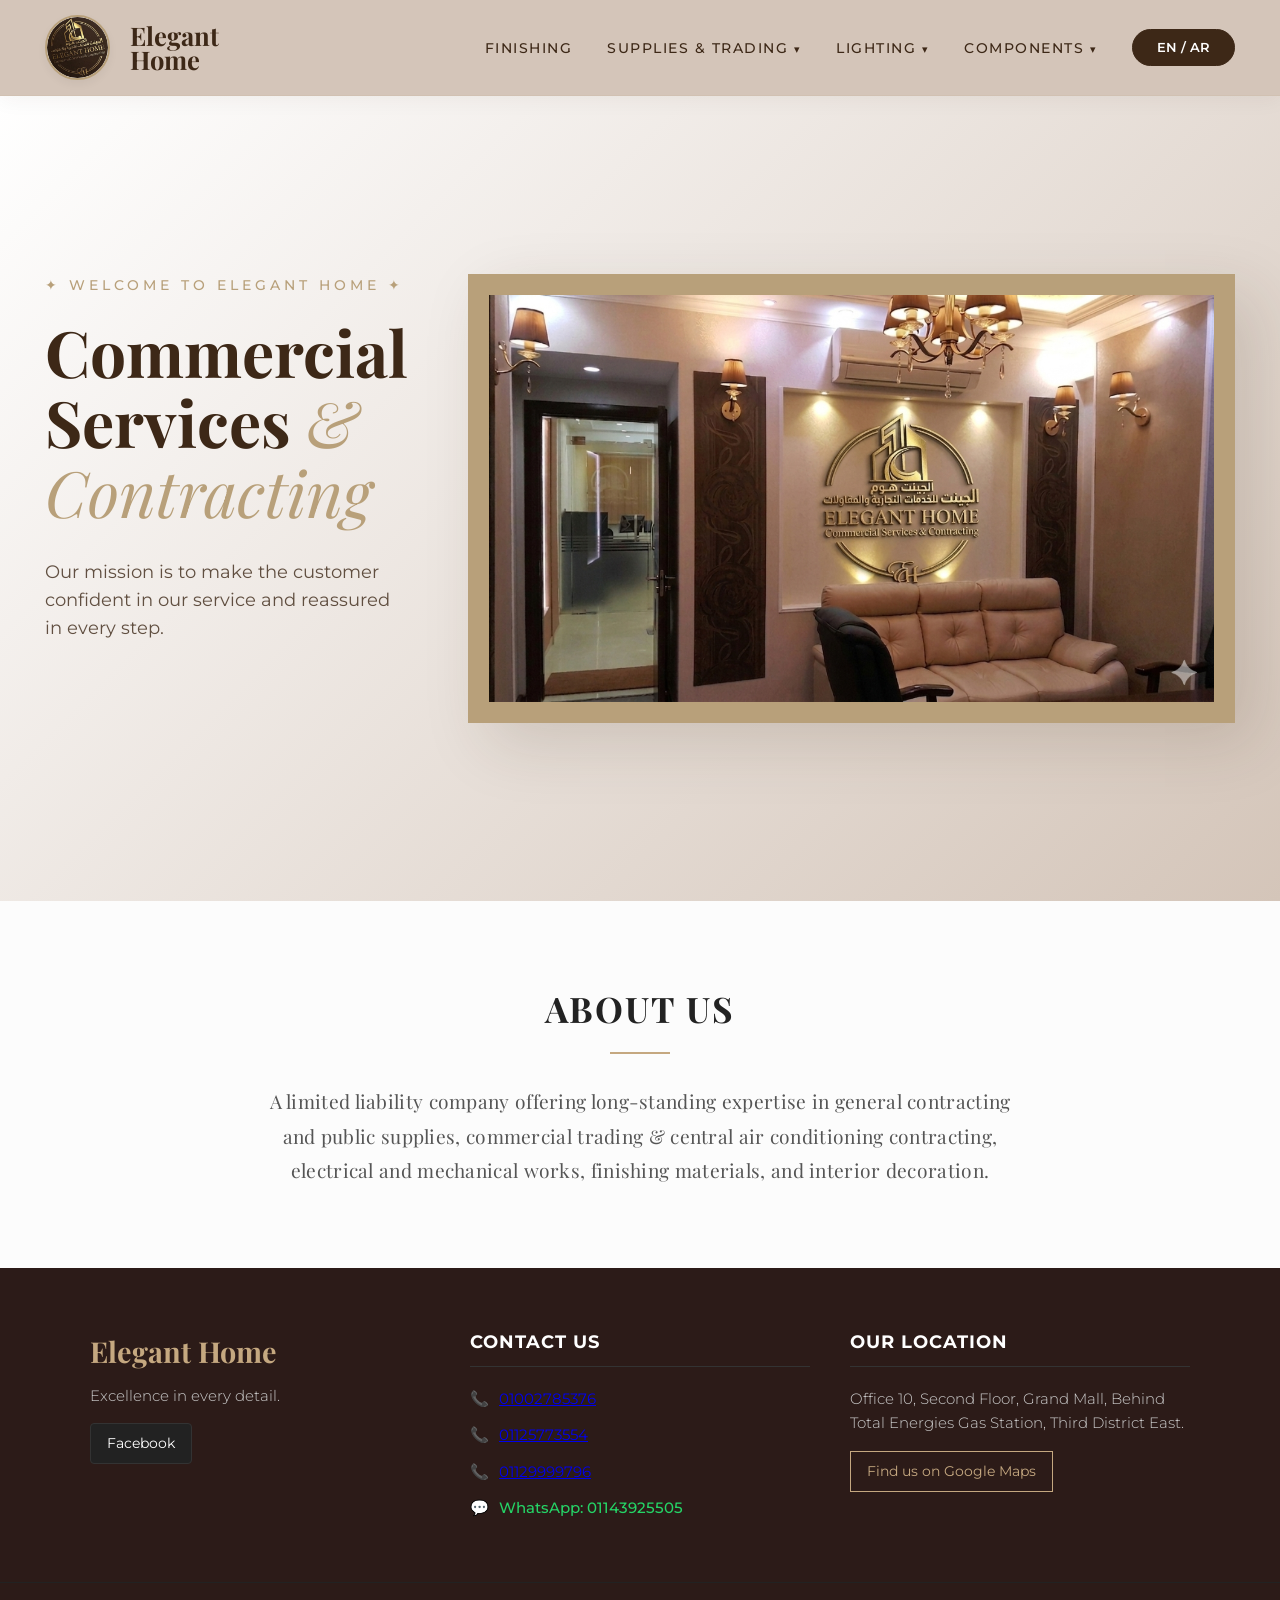
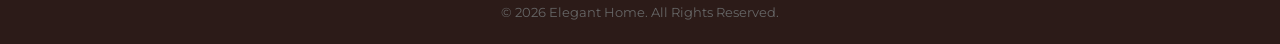
==== index.html @ 56c4331b "first commit" ====
<!DOCTYPE html>
<html lang="en" dir="ltr">

<head>
    <meta charset="UTF-8">
    <meta name="viewport" content="width=device-width, initial-scale=1.0">
    <title>Elegant Home | Commercial Services & Contracting</title>
    <link
        href="https://fonts.googleapis.com/css2?family=Playfair+Display:ital,wght@0,400;0,700;1,400&family=Montserrat:wght@300;400;500;600&display=swap"
        rel="stylesheet">
    <link rel="stylesheet" href="style.css">
</head>

<body class="lang-en">

    <header>
        <nav class="container nav-container">
            <div class="brand">
                <img src="logo.png" alt="Logo" class="nav-logo">
                <div class="brand-text">
                    <h2 id="brand-name">Elegant</h2>
                    <h2 id="brand-sub">Home</h2>
                </div>
            </div>

            <ul class="nav-links">
                <li><a href="finishing.html" id="nav-finishing" class="nav-item">FINISHING</a></li>

                <li class="dropdown">
                    <a href="supplies&trading.html" id="nav-supplies" class="nav-item">SUPPLIES & TRADING
                        <small>▾</small></a>
                    <div class="dropdown-content">
                        <a href="supplies&trading.html#sanshe" id="sub-san">Sanshe Sharm</a>
                        <a href="supplies&trading.html#osa" id="sub-osa">Osa</a>
                        <a href="supplies&trading.html#sharm" id="sub-sha">Sharm Electrical</a>
                        <a href="supplies&trading.html#venus" id="sub-ven">Venus</a>
                    </div>
                </li>

                <li class="dropdown">
                    <a href="lighting.html" id="nav-lighting" class="nav-item">LIGHTING <small>▾</small></a>
                    <div class="dropdown-content">
                        <a href="lighting.html#LED" id="sub-led">LED Lighting</a>
                        <a href="lighting.html#Indoor" id="sub-indoor">Indoor Lighting</a>
                        <a href="lighting.html#Outdoor" id="sub-outdoor">Outdoor Lighting</a>
                    </div>
                </li>

                <li class="dropdown">
                    <a href="components.html" id="nav-components" class="nav-item">COMPONENTS <small>▾</small></a>
                    <div class="dropdown-content">
                        <a href="components.html#Electrical" id="sub-elec">Electrical</a>
                        <a href="components.html#Exhaust Fans" id="sub-fans">Exhaust Fans</a>
                    </div>
                </li>

                <li><button class="lang-switch" id="langBtn">EN / AR</button></li>
            </ul>
        </nav>
    </header>

    <main class="hero">
        <div class="container hero-grid">
            <div class="hero-text">
                <h4 id="welcome-text">✦ WELCOME TO ELEGANT HOME ✦</h4>
                <h1 id="main-title">Commercial Services <i>& Contracting</i></h1>
                <p id="description">
                    Our mission is to make the customer
                    confident in our service and reassured
                    in every step.
                </p>
            </div>

            <div class="hero-image-area">
                <div class="image-frame">
                    <img src="office_interior.jpg" alt="Office Interior" class="fit-image">
                </div>
            </div>
        </div>
    </main>

    <section class="about-section">
        <div class="container about-container">
            <div class="about-header">
                <h2 id="about-title" data-en="ABOUT US" data-ar="من نحن">ABOUT US</h2>
                <div class="title-divider"></div>
            </div>
            <div class="about-content">
                <p id="about-text"
                    data-en="A limited liability company offering long-standing expertise in general contracting and public supplies, commercial trading & central air conditioning contracting, electrical and mechanical works, finishing materials, and interior decoration."
                    data-ar="شركة ذات مسؤولية محدودة تقدم لكم خبراتها الطويلة في المجالات التالية: المقاولات العامة والتوريدات العمومية، تجارة ومقاولات أعمال التكيف المركزي، والأعمال الكهربائية والمكانيكية، ومواد التشطيبات، وأعمال الديكور الداخلية.">
                    A limited liability company offering long-standing expertise in general contracting and public
                    supplies, commercial trading & central air conditioning contracting, electrical and mechanical
                    works, finishing materials, and interior decoration.
                </p>
            </div>
        </div>
    </section>

    <footer>
        <div class="container footer-container">

            <div class="footer-col footer-brand-info">
                <h3>Elegant Home</h3>
                <p id="footer-tagline" data-en="Excellence in every detail." data-ar="التميز في كل تفصيل.">Excellence in
                    every detail.</p>
                <div class="social-links">
                    <a href="https://www.facebook.com/share/17Yy87tutK/" target="_blank" class="social-icon facebook"
                        title="Facebook">Facebook</a>
                </div>
            </div>

            <div class="footer-col">
                <h4 id="footer-contact-title" data-en="Contact Us" data-ar="اتصل بنا">Contact Us</h4>
                <ul class="contact-list">
                    <li>
                        <span class="icon">📞</span>
                        <a href="tel:01002785376" class="phone-link"><span class="phone-num">01002785376</span></a>
                    </li>
                    <li>
                        <span class="icon">📞</span>
                        <a href="tel:01125773554" class="phone-link"><span class="phone-num">01125773554</span></a>
                    </li>
                    <li>
                        <span class="icon">📞</span>
                        <a href="tel:01129999796" class="phone-link"><span class="phone-num">01129999796</span></a>
                    </li>
                    <li>
                        <span class="icon">💬</span>
                        <a href="https://wa.me/201143925505" target="_blank" class="whatsapp-link">
                            WhatsApp: <span class="phone-num">01143925505</span>
                        </a>
                    </li>
                </ul>
            </div>

            <div class="footer-col">
                <h4 id="footer-location-title" data-en="Our Location" data-ar="موقعنا">Our Location</h4>
                <p id="footer-address"
                    data-en="Office 10, Second Floor, Grand Mall, Behind Total Energies Gas Station, Third District East."
                    data-ar="العنوان: مكتب ١٠ الدور الثاني، جراند مول خلف بنزينه توتال الحي الثالث شرق.">
                    Office 10, Second Floor, Grand Mall, Behind Total Energies Gas Station, Third District East.
                </p>
                <a href="https://maps.app.goo.gl/imaVHF8WGBqpA6VdA?g_st=iw" target="_blank" class="map-link-btn"
                    id="map-btn" data-en="Find us on Google Maps" data-ar="موقعنا على الخريطة">
                    Find us on Google Maps
                </a>
            </div>

        </div>

        <div class="footer-bottom">
            <p>© 2026 Elegant Home. All Rights Reserved.</p>
        </div>
    </footer>
    <button id="scrollToTopBtn" aria-label="Scroll to top" title="Go to top">✦</button>

    <style>
        /* Matches footer background to the luxury portfolio theme palette variables */
        footer {
            background-color: var(--dark-brown, #2C1B18) !important;
            color: var(--off-white, #F9F7F2);
        }

        /* Ensures perfect symmetrical centering inside About section across English and Arabic layout modes */
        .about-container,
        .about-header,
        .about-content {
            text-align: center !important;
        }

        /* Displays premium layout typography for clear clarity in description text */
        #about-text {
            font-family: 'Playfair Display', serif !important;
            font-size: 1.2rem;
            line-height: 1.8;
            letter-spacing: 0.3px;
            max-width: 850px;
            margin: 0 auto;
        }

        /* Formats layout direction formatting when Arabic switch context goes active */
        body.rtl #about-text {
            font-size: 1.35rem;
            line-height: 1.9;
        }

        /* Scroll to Top Button Styling */
        #scrollToTopBtn {
            position: fixed;
            bottom: 30px;
            right: 30px;
            z-index: 999;
            width: 50px;
            height: 50px;
            background-color: var(--dark-brown, #2C1B18);
            color: var(--gold, #C5A059);
            border: 2px solid var(--gold, #C5A059);
            border-radius: 50%;
            font-size: 1.5rem;
            cursor: pointer;
            display: flex;
            align-items: center;
            justify-content: center;
            box-shadow: 0 4px 15px rgba(0, 0, 0, 0.4);

            /* Animation States */
            opacity: 0;
            visibility: hidden;
            transform: translateY(20px);
            transition: opacity 0.4s ease, transform 0.4s ease, visibility 0.4s ease, background-color 0.3s ease, color 0.3s ease;
        }

        /* Show State triggered by JavaScript */
        #scrollToTopBtn.show {
            opacity: 1;
            visibility: visible;
            transform: translateY(0);
        }

        /* Elegant Hover Transition effect */
        #scrollToTopBtn:hover {
            background-color: var(--gold, #C5A059);
            color: var(--dark-brown, #2C1B18);
            box-shadow: 0 6px 20px rgba(197, 160, 89, 0.4);
        }

        /* Dynamic Adjustments for RTL/Arabic layout structure */
        body.rtl #scrollToTopBtn {
            right: auto;
            left: 30px;
        }

        /* Responsive Breakpoints: Tablet (iPad) & Mobile Devices */
        @media (max-width: 768px) {
            #scrollToTopBtn {
                bottom: 20px;
                right: 20px;
                width: 44px;
                height: 44px;
                font-size: 1.25rem;
            }

            body.rtl #scrollToTopBtn {
                right: auto;
                left: 20px;
            }
        }
    </style>

    <script>
        document.addEventListener("DOMContentLoaded", function () {
            const scrollBtn = document.getElementById("scrollToTopBtn");

            // Monitor window scroll coordinates to reveal or conceal button
            window.addEventListener("scroll", function () {
                if (window.pageYOffset > 300) {
                    scrollBtn.classList.add("show");
                } else {
                    scrollBtn.classList.remove("show");
                }
            });

            // Smooth linear animation scroll interaction
            scrollBtn.addEventListener("click", function () {
                window.scrollTo({
                    top: 0,
                    behavior: "smooth"
                });
            });
        });
    </script>

    <script src="script.js"></script>
</body>

</html>
---- style.css ----
/* --- LUXURY DESIGN SYSTEM --- */
:root {
    /* Main Palette */
    --luxury-beige: #D4C5B9;
    --luxury-gold: #B8A07A;
    --luxury-brown: #3D2817;
    --soft-cream: #F5F2ED;
    --white: #FFFFFF;

    /* Functional Colors */
    --dark-espresso: #5c4b41;
    --bg-warm: #f5f2ed;

    /* Typography */
    --font-serif: 'Playfair Display', serif;
    --font-sans: 'Montserrat', sans-serif;

    /* Animations */
    --transition-smooth: all 0.4s cubic-bezier(0.25, 0.46, 0.45, 0.94);
}

/* --- RESET & BASE --- */
* {
    margin: 0;
    padding: 0;
    box-sizing: border-box;
}

body {
    background-color: var(--soft-cream);
    color: var(--luxury-brown);
    font-family: var(--font-sans);
    line-height: 1.6;
    overflow-x: hidden;
}

.container {
    max-width: 1250px;
    margin: 0 auto;
    padding: 0 30px;
}

/* --- LUXURY HEADER & NAVBAR --- */
header {
    background: #D4C5B9;
    padding: 15px 0;
    box-shadow: 0 4px 20px rgba(61, 40, 23, 0.05);
    position: sticky;
    top: 0;
    z-index: 1000;
    border-bottom: 1px solid rgba(184, 160, 122, 0.1);
}

.nav-container {
    display: flex;
    justify-content: space-between;
    align-items: center;
}

/* Brand & Logo Section */
.brand {
    display: flex;
    align-items: center;
    gap: 20px;
    text-decoration: none;
}

/* --- Circular Frame with No Space --- */
.nav-logo {
    width: 65px;
    height: 65px;
    border-radius: 50%;
    /* Makes the frame circular */
    border: 2.5px solid #B8A07A;
    /* The luxury gold border */
    padding: 0;
    /* REMOVED space between image and border */
    background-color: white;
    /* Background behind the image */
    object-fit: cover;
    /* Ensures the image fills the entire circle */
    display: block;
    box-shadow: 0 4px 10px rgba(0, 0, 0, 0.05);
    transition: transform 0.3s ease;
}

.nav-logo:hover {
    transform: scale(1.05);
}

.brand-text h2 {
    font-family: var(--font-serif);
    color: var(--luxury-brown);
    font-size: 1.6rem;
    line-height: 0.9;
}

.brand-text h2 i {
    font-weight: 400;
    color: var(--luxury-gold);
}

/* Navigation Links */
.nav-links {
    display: flex;
    list-style: none;
    gap: 35px;
    align-items: center;
}

.nav-item {
    text-decoration: none;
    color: var(--luxury-brown);
    font-size: 0.85rem;
    font-weight: 500;
    letter-spacing: 1.5px;
    position: relative;
    transition: var(--transition-smooth);
    padding: 5px 0;
}

/* Smooth Underline Animation */
.nav-item::after {
    content: '';
    position: absolute;
    width: 0;
    height: 1.5px;
    bottom: 0;
    left: 0;
    background-color: var(--luxury-gold);
    transition: var(--transition-smooth);
}

.nav-item:hover::after,
.nav-item.active::after {
    width: 100%;
}

.nav-item:hover {
    color: var(--luxury-gold);
}

/* --- DROPDOWN MENU --- */
.dropdown {
    position: relative;
}

.dropdown-content {
    display: none;
    position: absolute;
    top: 100%;
    left: 0;
    background-color: var(--white);
    min-width: 200px;
    box-shadow: 0 10px 30px rgba(0, 0, 0, 0.1);
    border-top: 2px solid var(--luxury-gold);
    padding: 10px 0;
}

.dropdown:hover .dropdown-content {
    display: block;
    animation: fadeIn 0.3s ease;
}

.dropdown-content a {
    color: var(--luxury-brown);
    padding: 12px 20px;
    text-decoration: none;
    display: block;
    font-size: 0.8rem;
    transition: var(--transition-smooth);
}

.dropdown-content a:hover {
    background-color: var(--soft-cream);
    color: var(--luxury-gold);
    padding-left: 25px;
}

/* --- HERO SECTION --- */
.hero {
    background: linear-gradient(135deg, #ffffff 0%, var(--luxury-beige) 100%);
    min-height: calc(100vh - 95px);
    display: flex;
    align-items: center;
    padding: 60px 0;
}

.hero-grid {
    display: grid;
    grid-template-columns: 1fr 3.5fr;
    gap: 60px;
    align-items: stretch;
}

.hero-text h4 {
    color: var(--luxury-gold);
    letter-spacing: 4px;
    margin-bottom: 20px;
    font-weight: 500;
    font-size: 0.9rem;
    white-space: nowrap;
}

.hero-text h1 {
    font-family: var(--font-serif);
    font-size: 4rem;
    line-height: 1.1;
    margin-bottom: 30px;
    color: var(--luxury-brown);
}

.hero-text h1 i {
    font-weight: 400;
    color: var(--luxury-gold);
}

.hero-text p {
    font-size: 1.1rem;
    color: var(--luxury-brown);
    max-width: 500px;
    margin-bottom: 40px;
    opacity: 0.8;
}

/* --- LUXURY IMAGE FRAME --- */
.hero-image-area {
    display: flex;
    justify-content: flex-end;
}

.image-frame {
    background: var(--luxury-gold);
    padding: 20px;
    box-shadow: 20px 20px 60px rgba(61, 40, 23, 0.15);
    border: 1px solid rgba(184, 160, 122, 0.2);
    transition: var(--transition-smooth);
    max-width: 100%;
    height: 100%;
    box-sizing: border-box;
}



.fit-image {
    width: 100%;
    height: 100%;
    display: block;
    object-fit: cover;
}

/* --- LANGUAGE SWITCH BUTTON --- */
.lang-switch {
    background: var(--luxury-brown);
    color: var(--white);
    border: 1px solid var(--luxury-brown);
    padding: 10px 24px;
    font-family: var(--font-sans);
    font-weight: 600;
    font-size: 0.8rem;
    border-radius: 50px;
    cursor: pointer;
    transition: var(--transition-smooth);
}

.lang-switch:hover {
    background: transparent;
    color: var(--luxury-brown);
}

/* --- About Section Styles --- */
.about-section {
    padding: 80px 0;
    background-color: #fcfcfc;
    /* Elegant light-tint canvas */
    text-align: center;
}

.about-container {
    max-width: 800px;
    margin: 0 auto;
    padding: 0 20px;
}

.about-header h2 {
    font-family: 'Playfair Display', serif;
    font-size: 2.2rem;
    letter-spacing: 2px;
    color: #222;
    margin-bottom: 15px;
}

.title-divider {
    width: 60px;
    height: 2px;
    background-color: #c5a880;
    /* Chic gold/bronze accent color */
    margin: 0 auto 30px auto;
}

.about-content p {
    font-family: 'Montserrat', sans-serif;
    font-size: 1.1rem;
    line-height: 1.8;
    color: #555;
    font-weight: 300;
}

/* --- Footer Styles --- */
footer {
    background-color: #111;
    /* Dark elegant theme */
    color: #fff;
    padding: 60px 0 20px 0;
    font-family: 'Montserrat', sans-serif;
}

.footer-container {
    display: flex;
    flex-wrap: wrap;
    justify-content: space-between;
    gap: 40px;
    max-width: 1140px;
    margin: 0 auto;
    padding: 0 20px;
}

.footer-col {
    flex: 1;
    min-width: 250px;
}

.footer-col h3 {
    font-family: 'Playfair Display', serif;
    font-size: 1.8rem;
    margin-bottom: 10px;
    color: #c5a880;
}

.footer-col h4 {
    font-size: 1.1rem;
    text-transform: uppercase;
    letter-spacing: 1px;
    margin-bottom: 20px;
    border-bottom: 1px solid #333;
    padding-bottom: 10px;
    color: #fff;
}

.footer-col p {
    font-size: 0.95rem;
    line-height: 1.6;
    color: #ccc;
    font-weight: 300;
}

.contact-list {
    list-style: none;
    padding: 0;
    margin: 0;
}

.contact-list li {
    margin-bottom: 12px;
    font-size: 0.95rem;
    color: #ccc;
    display: flex;
    align-items: center;
}

.contact-list .icon {
    margin-right: 10px;
    color: #c5a880;
}

.whatsapp-link {
    color: #25D366;
    /* Elegant WhatsApp brand green */
    text-decoration: none;
    font-weight: 500;
}

.whatsapp-link:hover {
    text-decoration: underline;
}

.social-links a {
    display: inline-block;
    margin-top: 15px;
    color: #fff;
    background: #222;
    padding: 8px 16px;
    border-radius: 4px;
    text-decoration: none;
    font-size: 0.9rem;
    transition: background 0.3s;
    border: 1px solid #333;
}

.social-links a:hover {
    background: #c5a880;
    color: #111;
}

.map-link-btn {
    display: inline-block;
    margin-top: 15px;
    color: #c5a880;
    text-decoration: none;
    font-size: 0.9rem;
    border: 1px solid #c5a880;
    padding: 8px 16px;
    transition: all 0.3s ease;
}

.map-link-btn:hover {
    background-color: #c5a880;
    color: #111;
}

.footer-bottom {
    text-align: center;
    margin-top: 50px;
    padding-top: 20px;
    border-top: 1px solid #222;
    font-size: 0.8rem;
    color: #666;
}

/* --- Support for Arabic Text Direction Changes --- */
.lang-ar .about-section,
.lang-ar footer {
    text-align: right;
}

.lang-ar .title-divider {
    margin: 0 auto 30px auto;
    /* Keeps divider centered even in Arabic */
}

.lang-ar .contact-list .icon {
    margin-right: 0;
    margin-left: 10px;
}

.lang-ar .footer-container {
    flex-direction: row-reverse;
}

/* --- KEYFRAME ANIMATIONS --- */
@keyframes fadeIn {
    from {
        opacity: 0;
        transform: translateY(10px);
    }

    to {
        opacity: 1;
        transform: translateY(0);
    }
}

.fade-in-up {
    animation: fadeInUp 1s ease forwards;
    opacity: 0;
}

@keyframes fadeInUp {
    from {
        opacity: 0;
        transform: translateY(30px);
    }

    to {
        opacity: 1;
        transform: translateY(0);
    }
}

/* --- RTL SUPPORT --- */
[dir="rtl"] .nav-container,
[dir="rtl"] .brand {
    flex-direction: row-reverse;
}

[dir="rtl"] .hero-grid {
    direction: rtl;
}

[dir="rtl"] #welcome-text {
    font-size: 1.5rem;
    font-weight: 700;
    margin-bottom: 30px;
    letter-spacing: 0;
}
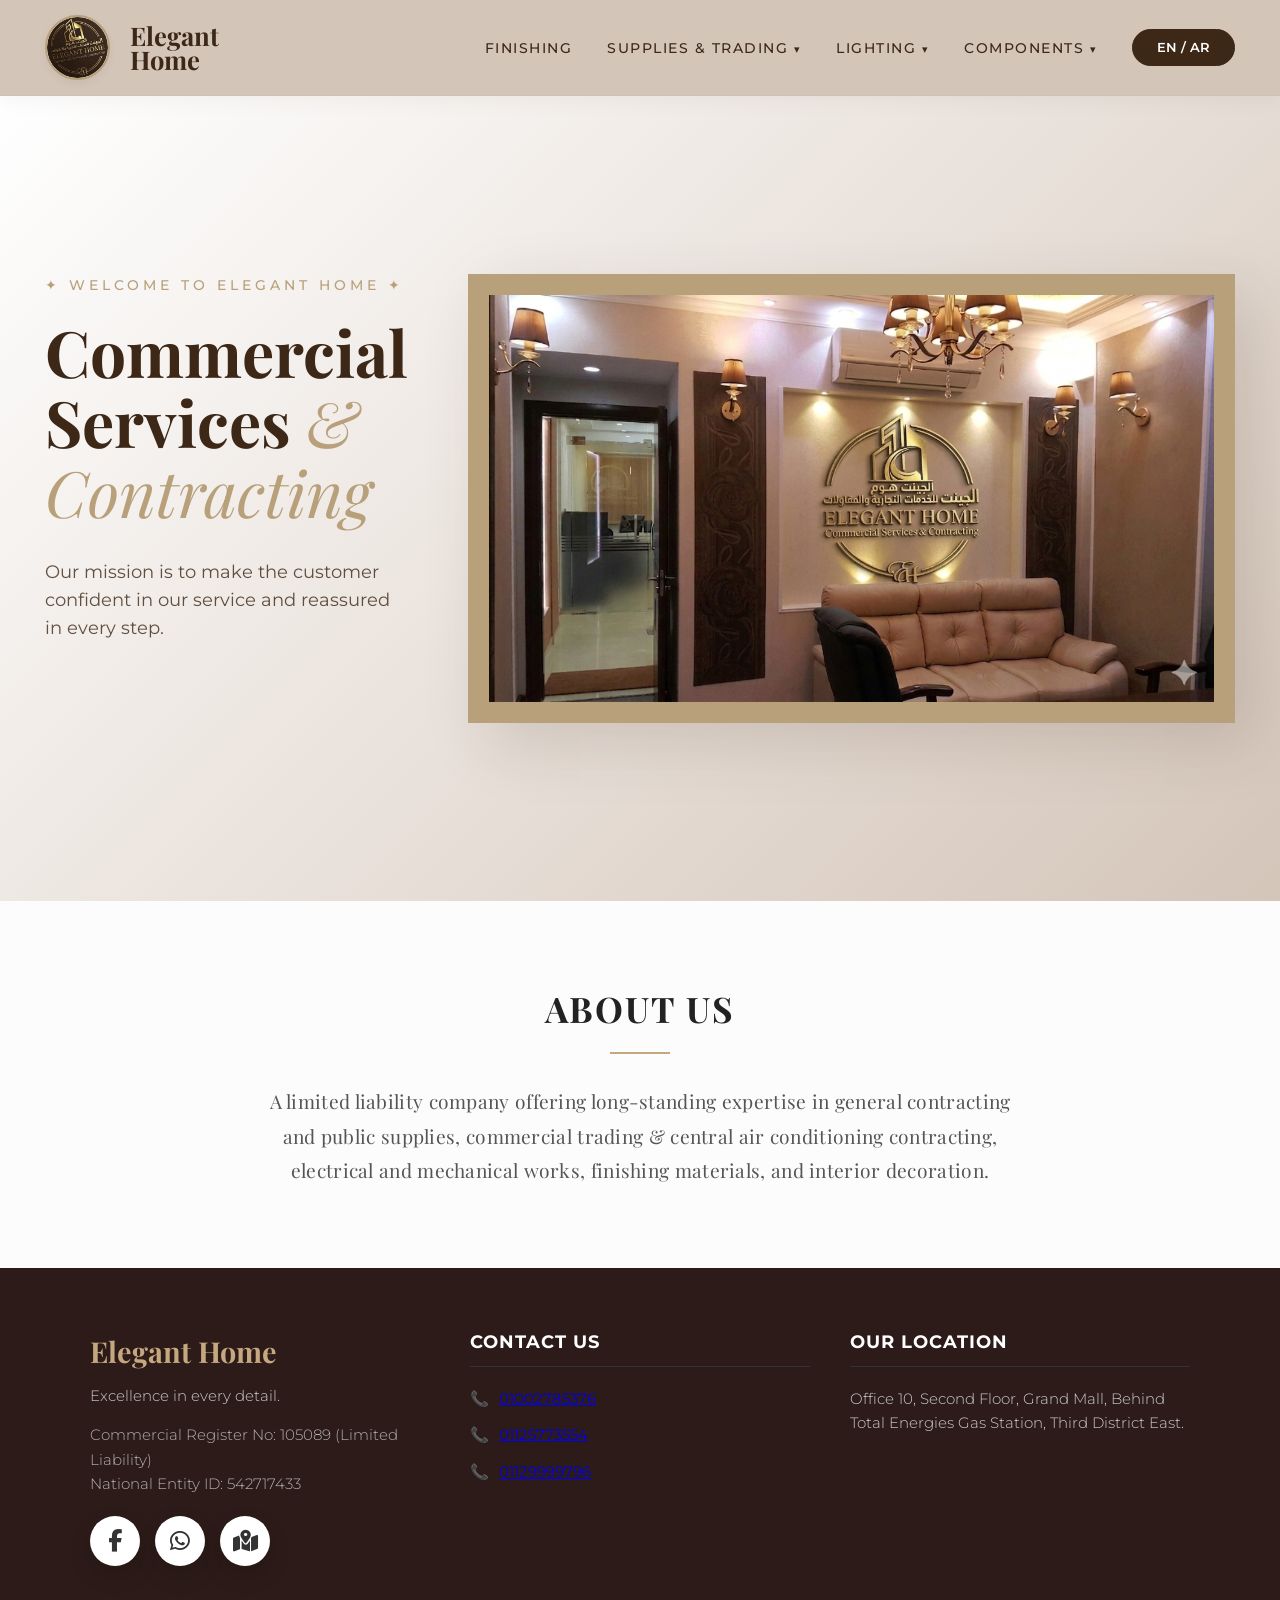
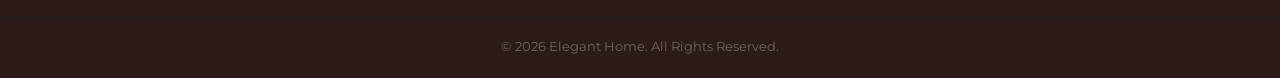
==== commit 642827dd: "update the footer section" ====
--- a/index.html
+++ b/index.html
@@ -9,6 +9,7 @@
         href="https://fonts.googleapis.com/css2?family=Playfair+Display:ital,wght@0,400;0,700;1,400&family=Montserrat:wght@300;400;500;600&display=swap"
         rel="stylesheet">
     <link rel="stylesheet" href="style.css">
+    <link rel="stylesheet" href="https://cdnjs.cloudflare.com/ajax/libs/font-awesome/6.4.0/css/all.min.css">
 </head>
 
 <body class="lang-en">
@@ -104,10 +105,39 @@
                 <h3>Elegant Home</h3>
                 <p id="footer-tagline" data-en="Excellence in every detail." data-ar="التميز في كل تفصيل.">Excellence in
                     every detail.</p>
-                <div class="social-links">
-                    <a href="https://www.facebook.com/share/17Yy87tutK/" target="_blank" class="social-icon facebook"
-                        title="Facebook">Facebook</a>
+
+                <div class="commercial-info"
+                    style="margin-top: 15px; font-size: 0.9rem; line-height: 1.6; color: var(--off-white, #F9F7F2); opacity: 0.85;">
+                    <p id="footer-commercial-reg" data-en="Commercial Register No: 105089 (Limited Liability)"
+                        data-ar="مستخرج سجل تجاري رقم : ١٠٥٠٨٩ (ذات مسئولية محدودة)">
+                        Commercial Register No: 105089 (Limited Liability)
+                    </p>
+                    <p id="footer-national-id" data-en="National Entity ID: 542717433"
+                        data-ar="الرقم القومي للمنشآة:  ٥٤٢٧١٧٤٣٣">
+                        National Entity ID: 542717433
+                    </p>
                 </div>
+
+                <ul class="video-social-menu">
+                    <li class="video-social-item" style="--clr:#1877F2;">
+                        <a href="https://www.facebook.com/share/17Yy87tutK/" target="_blank">
+                            <i class="fa-brands fa-facebook-f video-icon"></i>
+                            <span class="video-title" data-en="Facebook" data-ar="فيسبوك">Facebook</span>
+                        </a>
+                    </li>
+                    <li class="video-social-item" style="--clr:#25D366;">
+                        <a href="https://wa.me/201143925505" target="_blank">
+                            <i class="fa-brands fa-whatsapp video-icon"></i>
+                            <span class="video-title" data-en="WhatsApp" data-ar="واتساب">WhatsApp</span>
+                        </a>
+                    </li>
+                    <li class="video-social-item" style="--clr:#4285F4;">
+                        <a href="https://maps.app.goo.gl/imaVHF8WGBqpA6VdA?g_st=iw" target="_blank">
+                            <i class="fa-solid fa-map-location-dot video-icon"></i>
+                            <span class="video-title" data-en="Google Maps" data-ar="خرائط جوجل">Google Maps</span>
+                        </a>
+                    </li>
+                </ul>
             </div>
 
             <div class="footer-col">
@@ -125,12 +155,7 @@
                         <span class="icon">📞</span>
                         <a href="tel:01129999796" class="phone-link"><span class="phone-num">01129999796</span></a>
                     </li>
-                    <li>
-                        <span class="icon">💬</span>
-                        <a href="https://wa.me/201143925505" target="_blank" class="whatsapp-link">
-                            WhatsApp: <span class="phone-num">01143925505</span>
-                        </a>
-                    </li>
+            
                 </ul>
             </div>
 
@@ -141,10 +166,7 @@
                     data-ar="العنوان: مكتب ١٠ الدور الثاني، جراند مول خلف بنزينه توتال الحي الثالث شرق.">
                     Office 10, Second Floor, Grand Mall, Behind Total Energies Gas Station, Third District East.
                 </p>
-                <a href="https://maps.app.goo.gl/imaVHF8WGBqpA6VdA?g_st=iw" target="_blank" class="map-link-btn"
-                    id="map-btn" data-en="Find us on Google Maps" data-ar="موقعنا على الخريطة">
-                    Find us on Google Maps
-                </a>
+            
             </div>
 
         </div>
@@ -246,6 +268,88 @@
                 left: 20px;
             }
         }
+
+        /* -------------------------------------------------------------
+           تنسيقات تأثير أيقونات التواصل الاجتماعي الحركي (Hover Effect) طبقاً للفيديو
+           ------------------------------------------------------------- */
+        .video-social-menu {
+            display: flex;
+            gap: 15px;
+            padding: 0;
+            margin: 20px 0 0 0;
+            list-style: none;
+            align-items: center;
+        }
+
+        .video-social-item {
+            position: relative;
+            list-style: none;
+            width: 50px;
+            height: 50px;
+            background: #ffffff;
+            border-radius: 60px;
+            cursor: pointer;
+            box-shadow: 0 10px 25px rgba(0, 0, 0, 0.1);
+            transition: width 0.5s, background-color 0.5s;
+            transition-delay: 0s;
+            overflow: hidden;
+        }
+
+        .video-social-item:hover {
+            width: 160px;
+            background-color: var(--clr);
+        }
+
+        .video-social-item a {
+            display: flex;
+            align-items: center;
+            justify-content: flex-start;
+            width: 100%;
+            height: 100%;
+            text-decoration: none;
+            color: #333;
+        }
+
+        .video-social-item .video-icon {
+            position: relative;
+            display: flex;
+            align-items: center;
+            justify-content: center;
+            min-width: 50px;
+            height: 50px;
+            font-size: 1.4rem;
+            transition: 0.5s;
+            transition-delay: 0s;
+        }
+
+        .video-social-item:hover .video-icon {
+            color: #fff;
+            transform: rotate(360deg);
+        }
+
+        .video-social-item .video-title {
+            position: relative;
+            padding-left: 0px;
+            font-family: 'Montserrat', sans-serif;
+            font-weight: 500;
+            font-size: 0.95rem;
+            letter-spacing: 0.05em;
+            transition: 0.5s;
+            opacity: 0;
+            visibility: hidden;
+            white-space: nowrap;
+        }
+
+        /* عند تحويل الواجهة للغة العربية يتم تعديل اتجاه التباعد */
+        body.rtl .video-social-item .video-title {
+            font-family: Arial, sans-serif;
+        }
+
+        .video-social-item:hover .video-title {
+            color: #fff;
+            opacity: 1;
+            visibility: visible;
+        }
     </style>
 
     <script>
